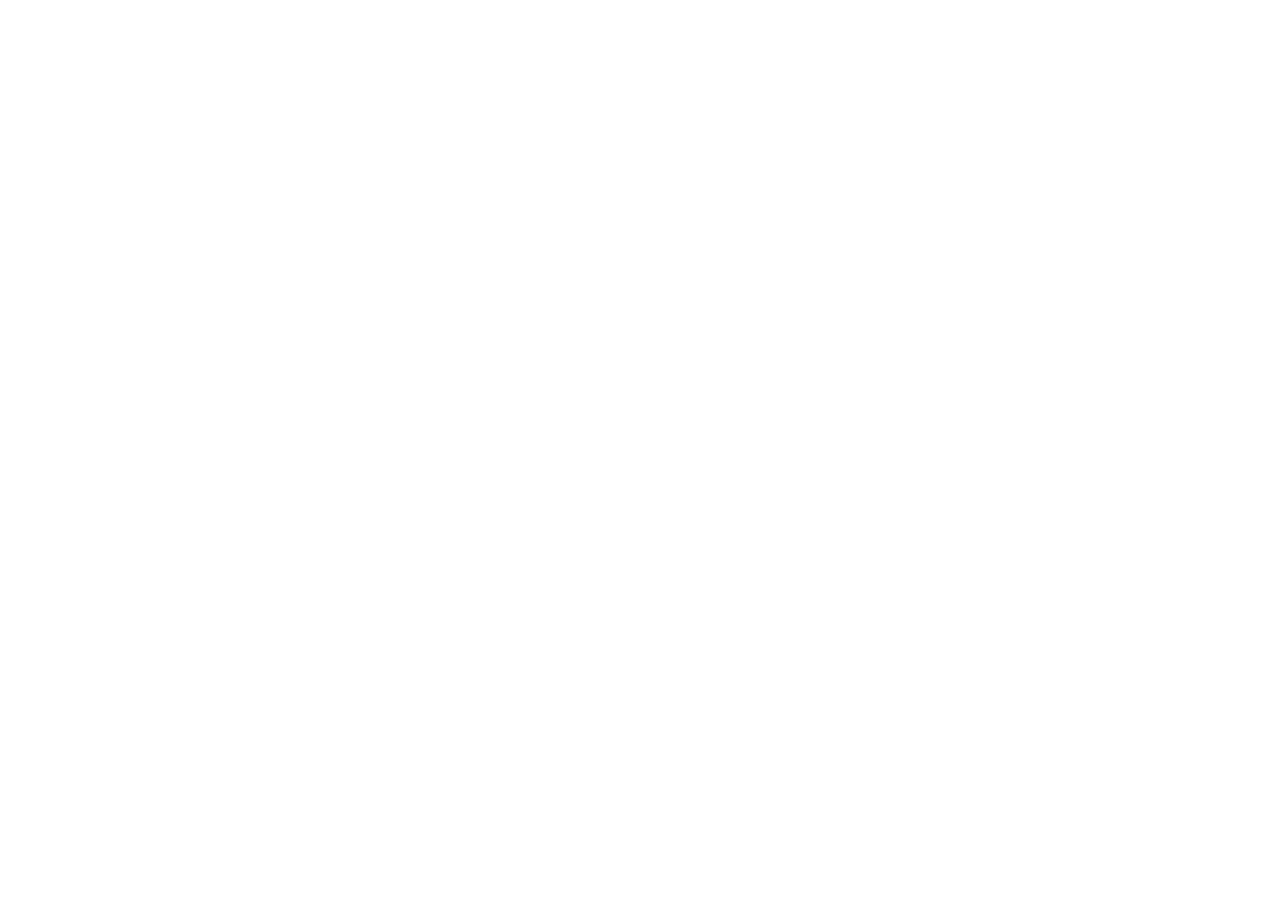
==== histogram.html @ 59cd4e3e "Initial commit" ====
<!DOCTYPE html>
<html lang="en">
<head>
	<meta charset="UTF-8">
	<title>Рисуем гистограмму</title>
	<link rel="stylesheet" href="css/main.css"/>
</head>
<body>
<div id="histogram">
	<canvas width="800" height="600"></canvas>
</div>
</body>
</html>
---- css/main.css ----
#histogram {
	text-align: center;
}
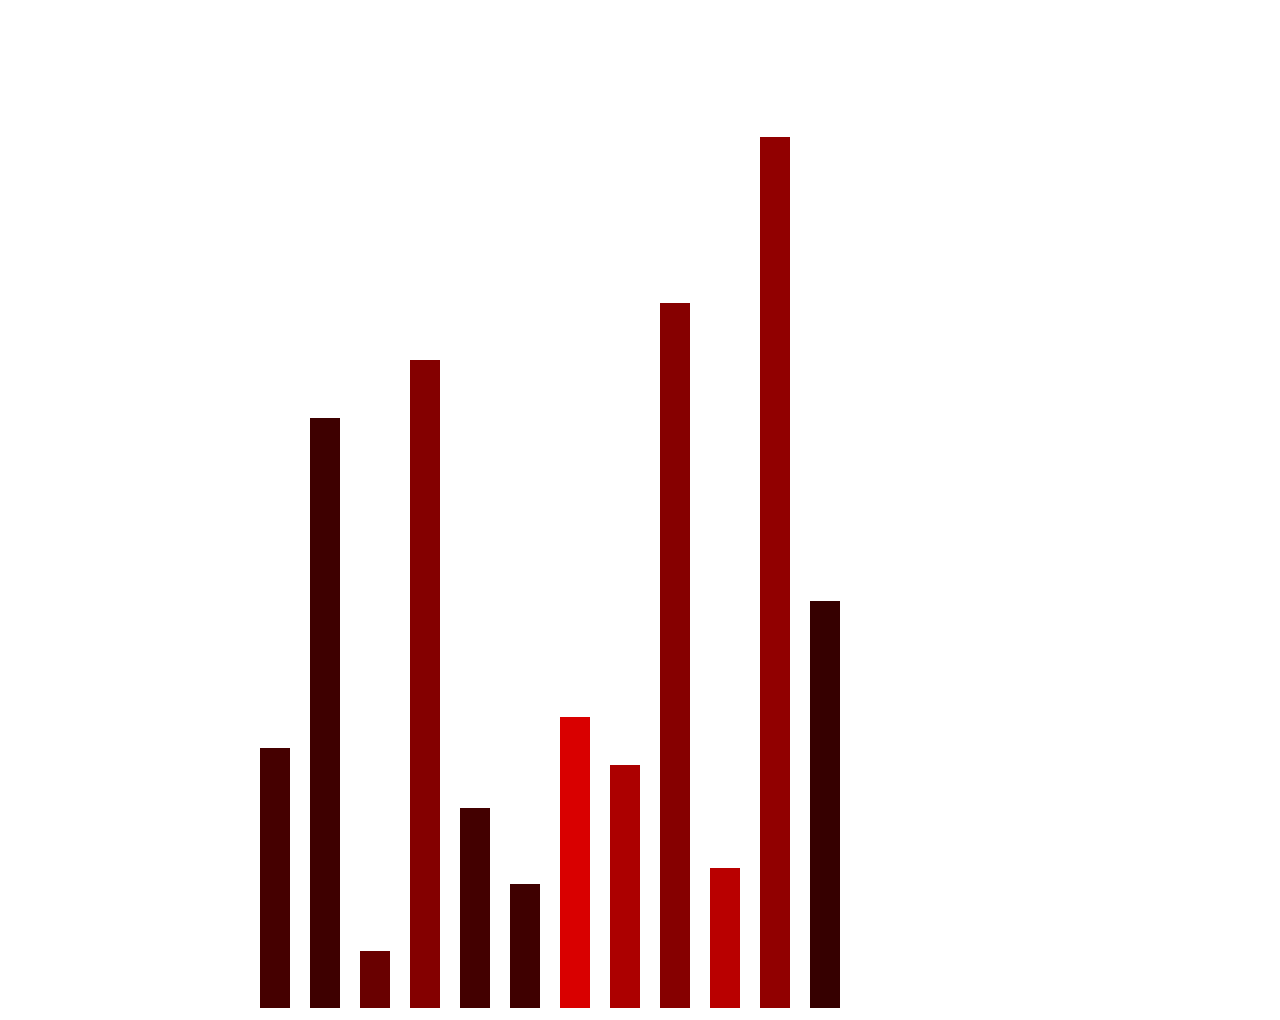
==== commit 36051ea9: "up" ====
--- a/histogram.html
+++ b/histogram.html
@@ -6,8 +6,9 @@
 	<link rel="stylesheet" href="css/main.css"/>
 </head>
 <body>
-<div id="histogram">
-	<canvas width="800" height="600"></canvas>
+<div id = 'histogramPerBlock' >
+	<canvas id="histogram" width="800" height="1000"></canvas>
 </div>
+<script type="text/javascript"	src="js/statistic.js"></script>
 </body>
 </html>
--- a/css/main.css
+++ b/css/main.css
@@ -1,3 +1,3 @@
-#histogram {
+#histogramPerBlock {
 	text-align: center;
 }
